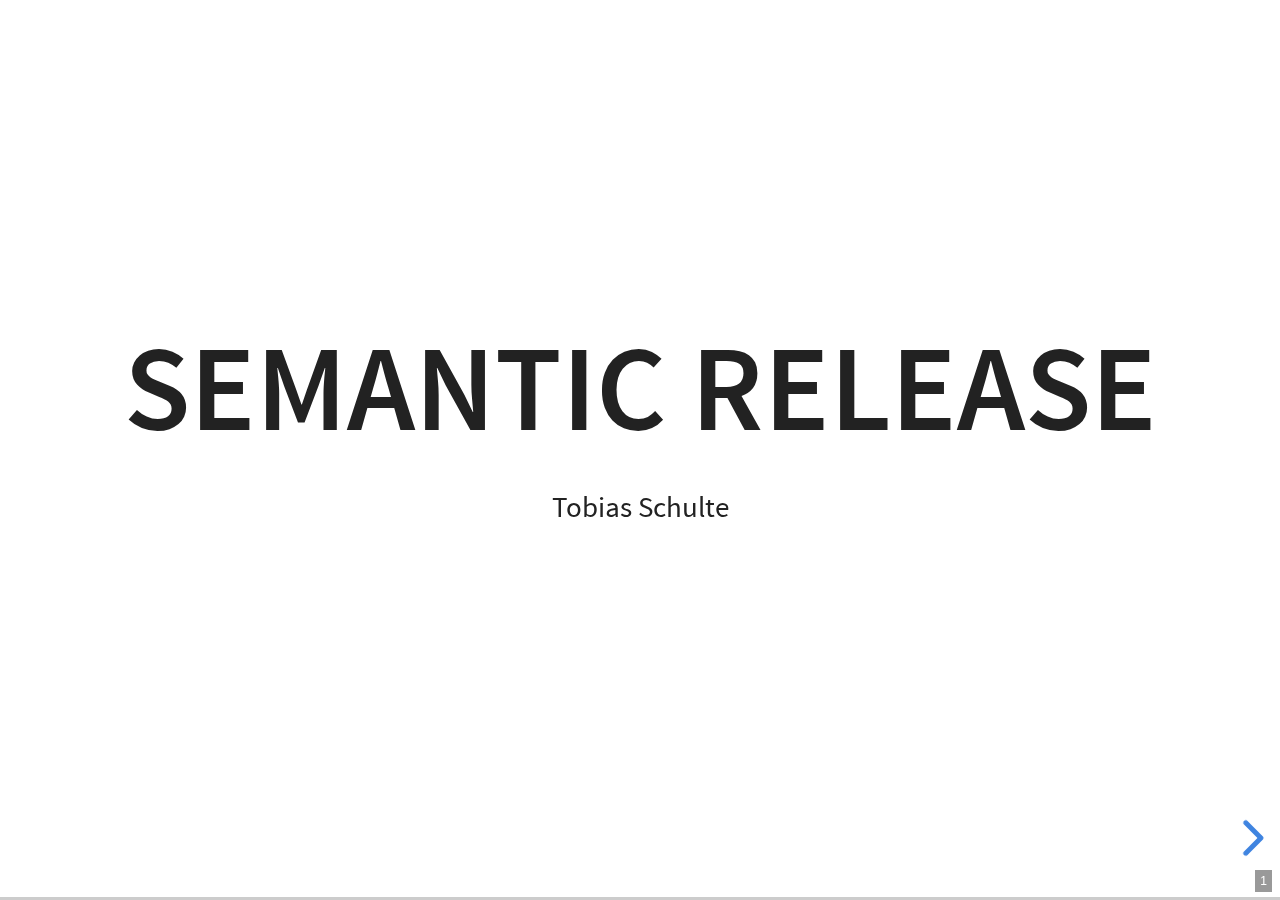
==== index.html @ 5120f363 "Publishing a version of the presentation" ====
<!DOCTYPE html><html lang="en"><head><meta charset="utf-8" /><meta name="author" content="Tobias Schulte" /><title>Semantic Release</title><meta content="yes" name="apple-mobile-web-app-capable" /><meta content="black-translucent" name="apple-mobile-web-app-status-bar-style" /><meta content="width=device-width, initial-scale=1.0, maximum-scale=1.0, user-scalable=no, minimal-ui" name="viewport" /><link href="reveal.js/css/reveal.css" rel="stylesheet" /><link rel="stylesheet" href="reveal.js/css/theme/white.css" id="theme" /><link rel="stylesheet" href="https://cdnjs.cloudflare.com/ajax/libs/font-awesome/4.3.0/css/font-awesome.min.css" /><style>/* Stylesheet for CodeRay to match GitHub theme | MIT License | http://foundation.zurb.com */
/*pre.CodeRay {background-color:#f7f7f8;}*/
.CodeRay .line-numbers{border-right:1px solid #d8d8d8;padding:0 0.5em 0 .25em}
.CodeRay span.line-numbers{display:inline-block;margin-right:.5em;color:rgba(0,0,0,.3)}
.CodeRay .line-numbers strong{color:rgba(0,0,0,.4)}
table.CodeRay{border-collapse:separate;border-spacing:0;margin-bottom:0;border:0;background:none}
table.CodeRay td{vertical-align: top;line-height:1.45}
table.CodeRay td.line-numbers{text-align:right}
table.CodeRay td.line-numbers>pre{padding:0;color:rgba(0,0,0,.3)}
table.CodeRay td.code{padding:0 0 0 .5em}
table.CodeRay td.code>pre{padding:0}
.CodeRay .debug{color:#fff !important;background:#000080 !important}
.CodeRay .annotation{color:#007}
.CodeRay .attribute-name{color:#000080}
.CodeRay .attribute-value{color:#700}
.CodeRay .binary{color:#509}
.CodeRay .comment{color:#998;font-style:italic}
.CodeRay .char{color:#04d}
.CodeRay .char .content{color:#04d}
.CodeRay .char .delimiter{color:#039}
.CodeRay .class{color:#458;font-weight:bold}
.CodeRay .complex{color:#a08}
.CodeRay .constant,.CodeRay .predefined-constant{color:#008080}
.CodeRay .color{color:#099}
.CodeRay .class-variable{color:#369}
.CodeRay .decorator{color:#b0b}
.CodeRay .definition{color:#099}
.CodeRay .delimiter{color:#000}
.CodeRay .doc{color:#970}
.CodeRay .doctype{color:#34b}
.CodeRay .doc-string{color:#d42}
.CodeRay .escape{color:#666}
.CodeRay .entity{color:#800}
.CodeRay .error{color:#808}
.CodeRay .exception{color:inherit}
.CodeRay .filename{color:#099}
.CodeRay .function{color:#900;font-weight:bold}
.CodeRay .global-variable{color:#008080}
.CodeRay .hex{color:#058}
.CodeRay .integer,.CodeRay .float{color:#099}
.CodeRay .include{color:#555}
.CodeRay .inline{color:#000}
.CodeRay .inline .inline{background:#ccc}
.CodeRay .inline .inline .inline{background:#bbb}
.CodeRay .inline .inline-delimiter{color:#d14}
.CodeRay .inline-delimiter{color:#d14}
.CodeRay .important{color:#555;font-weight:bold}
.CodeRay .interpreted{color:#b2b}
.CodeRay .instance-variable{color:#008080}
.CodeRay .label{color:#970}
.CodeRay .local-variable{color:#963}
.CodeRay .octal{color:#40e}
.CodeRay .predefined{color:#369}
.CodeRay .preprocessor{color:#579}
.CodeRay .pseudo-class{color:#555}
.CodeRay .directive{font-weight:bold}
.CodeRay .type{font-weight:bold}
.CodeRay .predefined-type{color:inherit}
.CodeRay .reserved,.CodeRay .keyword {color:#000;font-weight:bold}
.CodeRay .key{color:#808}
.CodeRay .key .delimiter{color:#606}
.CodeRay .key .char{color:#80f}
.CodeRay .value{color:#088}
.CodeRay .regexp .delimiter{color:#808}
.CodeRay .regexp .content{color:#808}
.CodeRay .regexp .modifier{color:#808}
.CodeRay .regexp .char{color:#d14}
.CodeRay .regexp .function{color:#404;font-weight:bold}
.CodeRay .string{color:#d20}
.CodeRay .string .string .string{background:#ffd0d0}
.CodeRay .string .content{color:#d14}
.CodeRay .string .char{color:#d14}
.CodeRay .string .delimiter{color:#d14}
.CodeRay .shell{color:#d14}
.CodeRay .shell .delimiter{color:#d14}
.CodeRay .symbol{color:#990073}
.CodeRay .symbol .content{color:#a60}
.CodeRay .symbol .delimiter{color:#630}
.CodeRay .tag{color:#008080}
.CodeRay .tag-special{color:#d70}
.CodeRay .variable{color:#036}
.CodeRay .insert{background:#afa}
.CodeRay .delete{background:#faa}
.CodeRay .change{color:#aaf;background:#007}
.CodeRay .head{color:#f8f;background:#505}
.CodeRay .insert .insert{color:#080}
.CodeRay .delete .delete{color:#800}
.CodeRay .change .change{color:#66f}
.CodeRay .head .head{color:#f4f}</style><link href="reveal.js/lib/css/zenburn.css" rel="stylesheet" /><script>var link = document.createElement( 'link' );
link.rel = 'stylesheet';
link.type = 'text/css';
link.href = window.location.search.match( /print-pdf/gi ) ? "reveal.js/css/print/pdf.css" : "reveal.js/css/print/paper.css";
document.getElementsByTagName( 'head' )[0].appendChild( link );</script><!--[if lt IE 9]><script src="reveal.js/lib/js/html5shiv.js"></script><![endif]--><link rel="stylesheet" href="tschulte.css" /></head><body><div class="reveal"><div class="slides"><section class="title" data-state="title"><h1>Semantic Release</h1><p class="author"><small>Tobias Schulte</small></p></section><section id="who-am-i"><h2>Who am I?</h2><div class="ulist"><ul><li><p>Java developer since 2001</p></li><li><p>Team Lead at <a href="https://www.kratzer-automation.com/">Kratzer Automation AG</a></p></li><li><p><span class="icon"><i class="fa fa-twitter"></i></span> <a href="http://twitter.com/tobias_schulte">@tobias_schulte</a></p></li><li><p><span class="icon"><i class="fa fa-envelope"></i></span> <a href="mailto:tobias.schulte@gliderpilot.de">tobias.schulte@gliderpilot.de</a></p></li><li><p><span class="icon"><i class="fa fa-github"></i></span> <a href="https://github.com/tschulte" class="bare">https://github.com/tschulte</a></p></li></ul></div></section>
<section id="the-workflows"><h2>The workflows</h2></section>
<section><section id="version-in-buildfile-s"><h2>Version in buildfile(s)</h2><div class="paragraph"><p>Developer triggers CI (optional parameters)</p></div><table class="tableblock frame-all grid-all" style="width:100%"><colgroup><col style="width:50%" /><col style="width:50%" /></colgroup><tbody><tr><td class="tableblock halign-left valign-top"><div><div class="ulist"><ul><li><p>Build (check if it&#8217;s working)</p></li><li><p>Remove "-SNAPSHOT"</p></li><li><p>Commit and push</p></li><li><p>Create and push tag</p></li><li><p>Increase Version, append SNAPSHOT</p></li></ul></div></div></td><td class="tableblock halign-left valign-top"><div><div class="ulist"><ul><li><p>Commit/Push</p></li><li><p>Checkout tag</p></li><li><p>Build version</p></li><li><p>Publish artefacts</p></li><li><p>Checkout branch head</p></li></ul></div></div></td></tr></table></section><section id="maven-release-plugin-and-some-gradle-plugins"><h2>&#8658; Maven Release Plugin and some Gradle Plugins</h2></section></section>
<section><section id="version-in-vcs"><h2>Version in VCS</h2><div class="paragraph"><p>Developer triggers CI (optional parameters)</p></div><div class="ulist"><ul><li><p>Build version</p></li><li><p>Create and push tag</p></li><li><p>Publish artefacts</p></li></ul></div></section><section id="the-other-gradle-plugins"><h2>&#8658; the other Gradle Plugins</h2></section></section>
<section id="but-first"><h2>But first</h2><div class="paragraph important"><p>What&#8217;s the new version?</p></div></section>
<section id="versioning-schemes"><h2>Versioning Schemes</h2><div class="ulist"><ul><li><p>${major}</p></li><li><p>${major}.${minor}</p></li><li><p>${major}.${minor}.${patch}</p></li><li><p>${major}.${minor}.${patch}.${qualifier}</p></li><li><p>${major}.${minor}.${patch}-RCx</p></li><li><p>${major}.${minor}.${patch}-FINAL</p></li><li><p>TeX</p></li><li><p>Windows</p></li><li><p><a href="https://en.wikipedia.org/wiki/Software_versioning">&#8230;&#8203;</a></p></li></ul></div></section>
<section id="a-href-http-semver-org-semver-a-anyone"><h2><a href="http://semver.org/">SemVer</a> anyone?</h2></section>
<section id="major-minor-patch"><h2>MAJOR.MINOR.PATCH</h2></section>
<section id="patch"><h2>Patch</h2><div class="quoteblock"><blockquote>Patch version Z (x.y.Z | x &gt; 0) MUST be incremented if only backwards compatible bug fixes are introduced. A bug fix is defined as an internal change that fixes incorrect behavior.</blockquote><div class="attribution">&#8212; SemVer-specification</div></div></section>
<section id="minor"><h2>Minor</h2><div class="quoteblock"><blockquote>Minor version Y (x.Y.z | x &gt; 0) MUST be incremented if new, backwards compatible functionality is introduced to the public API.</blockquote><div class="attribution">&#8212; SemVer-specification</div></div></section>
<section id="minor-2"><h2>Minor</h2><div class="quoteblock"><blockquote>It MUST be incremented if any public API functionality is marked as deprecated.</blockquote><div class="attribution">&#8212; SemVer-specification</div></div></section>
<section id="minor-3"><h2>Minor</h2><div class="quoteblock"><blockquote>It MAY be incremented if substantial new functionality or improvements are introduced within the private code. It MAY include patch level changes. Patch version MUST be reset to 0 when minor version is incremented.</blockquote><div class="attribution">&#8212; SemVer-specification</div></div></section>
<section id="major"><h2>Major</h2><div class="quoteblock"><blockquote>Major version X (X.y.z | X &gt; 0) MUST be incremented if any backwards incompatible changes are introduced to the public API. It MAY include minor and patch level changes. Patch and minor version MUST be reset to 0 when major version is incremented.</blockquote><div class="attribution">&#8212; SemVer-specification</div></div></section>
<section id="breaking-feature-patch"><div class="openblock important"><div class="content"><div class="paragraph"><p><del>MAJOR</del>.<del>MINOR</del>.PATCH</p></div>
<div class="paragraph"><p>&#8659;</p></div>
<div class="paragraph"><p>BREAKING.FEATURE.PATCH</p></div></div></div></section>
<section id="x-versions"><h2>0.x Versions?</h2><div class="quoteblock"><blockquote>Major version zero (0.y.z) is for initial development. Anything may change at any time. The public API should not be considered stable.</blockquote><div class="attribution">&#8212; SemVer-specification</div></div></section>
<section id="release-notes-anyone"><h2>Release notes anyone</h2><div class="imageblock" style=""><img src="images/noReleasenotes.png" alt="noReleasenotes" /></div></section>
<section id="use-bugtracker"><h2>Use Bugtracker</h2><div class="imageblock" style=""><img src="images/glazedlists-automatic-releasenotes.png" alt="glazedlists automatic releasenotes" /></div></section>
<section id="use-commit-message-conventions"><h2>Use Commit message conventions &#8230;&#8203;</h2><div class="imageblock" style=""><img src="images/angular-commit-message-convention.png" alt="angular commit message convention" /></div></section>
<section id="to-generate"><h2>&#8230;&#8203; to generate &#8230;&#8203;</h2><div class="imageblock" style=""><img src="images/angular-commit-message-convention-annotated.png" alt="angular commit message convention annotated" /></div></section>
<section id="the-release-notes"><h2>&#8230;&#8203; the release notes</h2><div class="imageblock" style=""><img src="images/breaking-patch-version.png" alt="breaking patch version" /></div></section>
<section id="breaking-changes-sneaking-in"><h2>Breaking changes sneaking in</h2><div class="imageblock" style=""><img src="images/breaking-patch-version-annotated.png" alt="breaking patch version annotated" /></div></section>
<section id="breaking-changes-sneaking-in-2"><h2>Breaking changes sneaking in</h2><div class="imageblock" style=""><img src="images/glazedlists-releasenotes.png" alt="glazedlists releasenotes" /></div></section>
<section id="breaking-changes-sneaking-in-3"><h2>Breaking changes sneaking in</h2><div class="imageblock" style=""><img src="images/glazedlists-releasenotes-annotated.png" alt="glazedlists releasenotes annotated" /></div></section>
<section id="breaking-changes-sneaking-in-4"><h2>Breaking changes sneaking in</h2><div class="imageblock" style=""><img src="images/glazedlists-upgrade-instructions.png" alt="glazedlists upgrade instructions" /></div></section>
<section id="breaking-changes-sneaking-in-5"><h2>Breaking changes sneaking in</h2><div class="imageblock" style=""><img src="images/glazedlists-upgrade-instructions-annotated.png" alt="glazedlists upgrade instructions annotated" /></div></section>
<section id="semantic-release"><h2>Semantic Release</h2><div class="imageblock" style=""><img src="images/boennemann1.png" alt="boennemann1" /></div></section>
<section id="hauptversionsnummernerhoehungsangst"><h2>Hauptversionsnummernerhoehungsangst</h2></section>
<section id="demo"><h2>Demo</h2><div class="videoblock stretch"><video src="images/demo.mp4" width="100%" height="100%" controls="">Your browser does not support the video tag.</video></div></section>
<section id="how-does-it-work"><h2>How does it work</h2><div class="ulist"><ul><li class="fragment"><p>Version is inferred using the last tag (if any) and the commit messages</p></li><li class="fragment"><p>Only creates new version if any feature or fix commit</p></li><li class="fragment"><p>No tag yet &#8658; v1.0.0</p></li><li class="fragment"><p>Only fixes &#8658; increment PATCH</p></li><li class="fragment"><p>Any features &#8658; increment <del>MINOR</del> FEATURE</p></li><li class="fragment"><p>Any breaking features &#8658; increment <del>MAJOR</del> BREAKING</p></li></ul></div></section>
<section id="default-branches"><h2>Default Branches</h2><div class="ulist"><ul><li class="fragment"><p>master</p></li><li class="fragment"><p>release/1.2.x</p></li><li class="fragment"><p>release/1.x</p></li></ul></div></section>
<section id="remember-this"><h2>Remember this?</h2><div class="paragraph"><p>Developer triggers CI (optional parameters)</p></div>
<div class="ulist"><ul><li><p>Build version</p></li><li><p>Create and push tag</p></li><li><p>Publish artefacts</p></li></ul></div></section>
<section id="becomes"><h2>Becomes</h2><div class="paragraph"><p>Developer pushes to master</p></div>
<div class="ulist"><ul><li><p>Build version</p></li><li><p>Create and push tag</p></li><li><p>Publish artefacts</p></li></ul></div></section>
<section id="possible-workflows"><h2>Possible workflows</h2><div class="ulist"><ul><li class="fragment"><p>Work on master &#8658; every push triggers new version</p></li><li class="fragment"><p>Git-Flow, GitHub-Flow, etc. &#8658; merge to master (or release/1.x) triggers new version</p></li><li class="fragment"><p>(RCx-versions)</p></li></ul></div></section></div></div><script src="reveal.js/lib/js/head.min.js"></script><script src="reveal.js/js/reveal.js"></script><script>// See https://github.com/hakimel/reveal.js#configuration for a full list of configuration options
Reveal.initialize({
  // Display controls in the bottom right corner
  controls: true,
  // Display a presentation progress bar
  progress: true,
  // Set a per-slide timing for speaker notes, null means none
  defaultTiming: null,
  // Display the page number of the current slide
  slideNumber: true,
  // Push each slide change to the browser history
  history: true,
  // Enable keyboard shortcuts for navigation
  keyboard: true,
  // Enable the slide overview mode
  overview: true,
  // Vertical centering of slides
  center: true,
  // Enables touch navigation on devices with touch input
  touch: true,
  // Loop the presentation
  loop: false,
  // Change the presentation direction to be RTL
  rtl: false,
  // Randomizes the order of slides each time the presentation loads
  shuffle: false,
  // Turns fragments on and off globally
  fragments: true,
  // Flags if the presentation is running in an embedded mode,
  // i.e. contained within a limited portion of the screen
  embedded: false,
  // Flags if we should show a help overlay when the questionmark
  // key is pressed
  help: true,
  // Flags if speaker notes should be visible to all viewers
  showNotes: false,
  // Global override for autolaying embedded media (video/audio/iframe)
  // - null: Media will only autoplay if data-autoplay is present
  // - true: All media will autoplay, regardless of individual setting
  // - false: No media will autoplay, regardless of individual setting
  autoPlayMedia: null,
  // Number of milliseconds between automatically proceeding to the
  // next slide, disabled when set to 0, this value can be overwritten
  // by using a data-autoslide attribute on your slides
  autoSlide: 0,
  // Stop auto-sliding after user input
  autoSlideStoppable: true,
  // Enable slide navigation via mouse wheel
  mouseWheel: false,
  // Hides the address bar on mobile devices
  hideAddressBar: true,
  // Opens links in an iframe preview overlay
  previewLinks: false,
  // Theme (e.g., beige, black, league, night, serif, simple, sky, solarized, white)
  // NOTE setting the theme in the config no longer works in reveal.js 3.x
  //theme: Reveal.getQueryHash().theme || 'white',
  // Transition style (e.g., none, fade, slide, convex, concave, zoom)
  transition: Reveal.getQueryHash().transition || 'linear',
  // Transition speed (e.g., default, fast, slow)
  transitionSpeed: 'default',
  // Transition style for full page slide backgrounds (e.g., none, fade, slide, convex, concave, zoom)
  backgroundTransition: 'fade',
  // Number of slides away from the current that are visible
  viewDistance: 3,
  // Parallax background image (e.g., "'https://s3.amazonaws.com/hakim-static/reveal-js/reveal-parallax-1.jpg'")
  parallaxBackgroundImage: '',
  // Parallax background size in CSS syntax (e.g., "2100px 900px")
  parallaxBackgroundSize: '',

  // The "normal" size of the presentation, aspect ratio will be preserved
  // when the presentation is scaled to fit different resolutions. Can be
  // specified using percentage units.
  width: 960,
  height: 700,

  // Factor of the display size that should remain empty around the content
  margin: 0.1,

  // Bounds for smallest/largest possible scale to apply to content
  minScale: 0.2,
  maxScale: 1.5,

  // Optional libraries used to extend on reveal.js
  dependencies: [
      { src: 'reveal.js/lib/js/classList.js', condition: function() { return !document.body.classList; } },
      { src: 'reveal.js/plugin/markdown/marked.js', condition: function() { return !!document.querySelector( '[data-markdown]' ); } },
      { src: 'reveal.js/plugin/markdown/markdown.js', condition: function() { return !!document.querySelector( '[data-markdown]' ); } },
      
      { src: 'reveal.js/plugin/zoom-js/zoom.js', async: true },
      { src: 'reveal.js/plugin/notes/notes.js', async: true }
  ]
});</script></body></html>
---- reveal.js/css/theme/white.css ----
/**
 * White theme for reveal.js. This is the opposite of the 'black' theme.
 *
 * By Hakim El Hattab, http://hakim.se
 */
@import url(../../lib/font/source-sans-pro/source-sans-pro.css);
section.has-dark-background, section.has-dark-background h1, section.has-dark-background h2, section.has-dark-background h3, section.has-dark-background h4, section.has-dark-background h5, section.has-dark-background h6 {
  color: #fff; }

/*********************************************
 * GLOBAL STYLES
 *********************************************/
body {
  background: #fff;
  background-color: #fff; }

.reveal {
  font-family: "Source Sans Pro", Helvetica, sans-serif;
  font-size: 42px;
  font-weight: normal;
  color: #222; }

::selection {
  color: #fff;
  background: #98bdef;
  text-shadow: none; }

::-moz-selection {
  color: #fff;
  background: #98bdef;
  text-shadow: none; }

.reveal .slides > section,
.reveal .slides > section > section {
  line-height: 1.3;
  font-weight: inherit; }

/*********************************************
 * HEADERS
 *********************************************/
.reveal h1,
.reveal h2,
.reveal h3,
.reveal h4,
.reveal h5,
.reveal h6 {
  margin: 0 0 20px 0;
  color: #222;
  font-family: "Source Sans Pro", Helvetica, sans-serif;
  font-weight: 600;
  line-height: 1.2;
  letter-spacing: normal;
  text-transform: uppercase;
  text-shadow: none;
  word-wrap: break-word; }

.reveal h1 {
  font-size: 2.5em; }

.reveal h2 {
  font-size: 1.6em; }

.reveal h3 {
  font-size: 1.3em; }

.reveal h4 {
  font-size: 1em; }

.reveal h1 {
  text-shadow: none; }

/*********************************************
 * OTHER
 *********************************************/
.reveal p {
  margin: 20px 0;
  line-height: 1.3; }

/* Ensure certain elements are never larger than the slide itself */
.reveal img,
.reveal video,
.reveal iframe {
  max-width: 95%;
  max-height: 95%; }

.reveal strong,
.reveal b {
  font-weight: bold; }

.reveal em {
  font-style: italic; }

.reveal ol,
.reveal dl,
.reveal ul {
  display: inline-block;
  text-align: left;
  margin: 0 0 0 1em; }

.reveal ol {
  list-style-type: decimal; }

.reveal ul {
  list-style-type: disc; }

.reveal ul ul {
  list-style-type: square; }

.reveal ul ul ul {
  list-style-type: circle; }

.reveal ul ul,
.reveal ul ol,
.reveal ol ol,
.reveal ol ul {
  display: block;
  margin-left: 40px; }

.reveal dt {
  font-weight: bold; }

.reveal dd {
  margin-left: 40px; }

.reveal blockquote {
  display: block;
  position: relative;
  width: 70%;
  margin: 20px auto;
  padding: 5px;
  font-style: italic;
  background: rgba(255, 255, 255, 0.05);
  box-shadow: 0px 0px 2px rgba(0, 0, 0, 0.2); }

.reveal blockquote p:first-child,
.reveal blockquote p:last-child {
  display: inline-block; }

.reveal q {
  font-style: italic; }

.reveal pre {
  display: block;
  position: relative;
  width: 90%;
  margin: 20px auto;
  text-align: left;
  font-size: 0.55em;
  font-family: monospace;
  line-height: 1.2em;
  word-wrap: break-word;
  box-shadow: 0px 0px 6px rgba(0, 0, 0, 0.3); }

.reveal code {
  font-family: monospace;
  text-transform: none; }

.reveal pre code {
  display: block;
  padding: 5px;
  overflow: auto;
  max-height: 400px;
  word-wrap: normal; }

.reveal table {
  margin: auto;
  border-collapse: collapse;
  border-spacing: 0; }

.reveal table th {
  font-weight: bold; }

.reveal table th,
.reveal table td {
  text-align: left;
  padding: 0.2em 0.5em 0.2em 0.5em;
  border-bottom: 1px solid; }

.reveal table th[align="center"],
.reveal table td[align="center"] {
  text-align: center; }

.reveal table th[align="right"],
.reveal table td[align="right"] {
  text-align: right; }

.reveal table tbody tr:last-child th,
.reveal table tbody tr:last-child td {
  border-bottom: none; }

.reveal sup {
  vertical-align: super; }

.reveal sub {
  vertical-align: sub; }

.reveal small {
  display: inline-block;
  font-size: 0.6em;
  line-height: 1.2em;
  vertical-align: top; }

.reveal small * {
  vertical-align: top; }

/*********************************************
 * LINKS
 *********************************************/
.reveal a {
  color: #2a76dd;
  text-decoration: none;
  -webkit-transition: color .15s ease;
  -moz-transition: color .15s ease;
  transition: color .15s ease; }

.reveal a:hover {
  color: #6ca0e8;
  text-shadow: none;
  border: none; }

.reveal .roll span:after {
  color: #fff;
  background: #1a53a1; }

/*********************************************
 * IMAGES
 *********************************************/
.reveal section img {
  margin: 15px 0px;
  background: rgba(255, 255, 255, 0.12);
  border: 4px solid #222;
  box-shadow: 0 0 10px rgba(0, 0, 0, 0.15); }

.reveal section img.plain {
  border: 0;
  box-shadow: none; }

.reveal a img {
  -webkit-transition: all .15s linear;
  -moz-transition: all .15s linear;
  transition: all .15s linear; }

.reveal a:hover img {
  background: rgba(255, 255, 255, 0.2);
  border-color: #2a76dd;
  box-shadow: 0 0 20px rgba(0, 0, 0, 0.55); }

/*********************************************
 * NAVIGATION CONTROLS
 *********************************************/
.reveal .controls {
  color: #2a76dd; }

/*********************************************
 * PROGRESS BAR
 *********************************************/
.reveal .progress {
  background: rgba(0, 0, 0, 0.2);
  color: #2a76dd; }

.reveal .progress span {
  -webkit-transition: width 800ms cubic-bezier(0.26, 0.86, 0.44, 0.985);
  -moz-transition: width 800ms cubic-bezier(0.26, 0.86, 0.44, 0.985);
  transition: width 800ms cubic-bezier(0.26, 0.86, 0.44, 0.985); }
---- reveal.js/lib/css/zenburn.css ----
/*

Zenburn style from voldmar.ru (c) Vladimir Epifanov <voldmar@voldmar.ru>
based on dark.css by Ivan Sagalaev

*/

.hljs {
  display: block;
  overflow-x: auto;
  padding: 0.5em;
  background: #3f3f3f;
  color: #dcdcdc;
}

.hljs-keyword,
.hljs-selector-tag,
.hljs-tag {
  color: #e3ceab;
}

.hljs-template-tag {
  color: #dcdcdc;
}

.hljs-number {
  color: #8cd0d3;
}

.hljs-variable,
.hljs-template-variable,
.hljs-attribute {
  color: #efdcbc;
}

.hljs-literal {
  color: #efefaf;
}

.hljs-subst {
  color: #8f8f8f;
}

.hljs-title,
.hljs-name,
.hljs-selector-id,
.hljs-selector-class,
.hljs-section,
.hljs-type {
  color: #efef8f;
}

.hljs-symbol,
.hljs-bullet,
.hljs-link {
  color: #dca3a3;
}

.hljs-deletion,
.hljs-string,
.hljs-built_in,
.hljs-builtin-name {
  color: #cc9393;
}

.hljs-addition,
.hljs-comment,
.hljs-quote,
.hljs-meta {
  color: #7f9f7f;
}


.hljs-emphasis {
  font-style: italic;
}

.hljs-strong {
  font-weight: bold;
}
---- tschulte.css ----
.reveal .important {
    font-size: 2em;
}
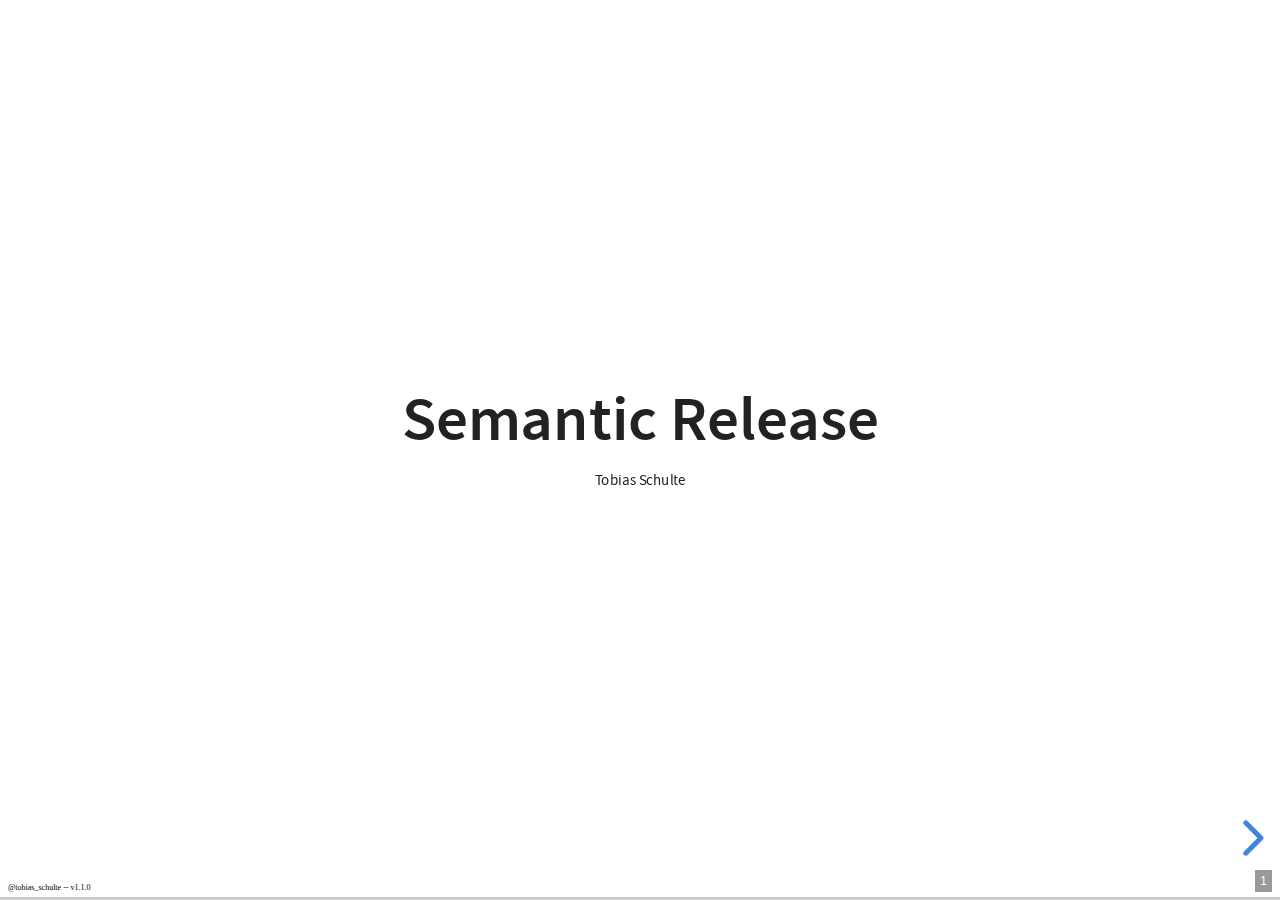
==== commit a7041d1b: "Publishing a version of the presentation" ====
--- a/index.html
+++ b/index.html
@@ -1,4 +1,4 @@
-<!DOCTYPE html><html lang="en"><head><meta charset="utf-8" /><meta name="author" content="Tobias Schulte" /><title>Semantic Release</title><meta content="yes" name="apple-mobile-web-app-capable" /><meta content="black-translucent" name="apple-mobile-web-app-status-bar-style" /><meta content="width=device-width, initial-scale=1.0, maximum-scale=1.0, user-scalable=no, minimal-ui" name="viewport" /><link href="reveal.js/css/reveal.css" rel="stylesheet" /><link rel="stylesheet" href="reveal.js/css/theme/white.css" id="theme" /><link rel="stylesheet" href="https://cdnjs.cloudflare.com/ajax/libs/font-awesome/4.3.0/css/font-awesome.min.css" /><style>/* Stylesheet for CodeRay to match GitHub theme | MIT License | http://foundation.zurb.com */
+<!DOCTYPE html><html lang="en"><head><meta charset="utf-8" /><meta name="author" content="Tobias Schulte" /><title>Semantic Release</title><meta content="yes" name="apple-mobile-web-app-capable" /><meta content="black-translucent" name="apple-mobile-web-app-status-bar-style" /><meta content="width=device-width, initial-scale=1.0, maximum-scale=1.0, user-scalable=no, minimal-ui" name="viewport" /><link href="reveal.js-3.6.0/css/reveal.css" rel="stylesheet" /><link rel="stylesheet" href="reveal.js-3.6.0/css/theme/white.css" id="theme" /><link rel="stylesheet" href="https://cdnjs.cloudflare.com/ajax/libs/font-awesome/4.3.0/css/font-awesome.min.css" /><style>/* Stylesheet for CodeRay to match GitHub theme | MIT License | http://foundation.zurb.com */
 /*pre.CodeRay {background-color:#f7f7f8;}*/
 .CodeRay .line-numbers{border-right:1px solid #d8d8d8;padding:0 0.5em 0 .25em}
 .CodeRay span.line-numbers{display:inline-block;margin-right:.5em;color:rgba(0,0,0,.3)}
@@ -86,47 +86,31 @@
 .CodeRay .insert .insert{color:#080}
 .CodeRay .delete .delete{color:#800}
 .CodeRay .change .change{color:#66f}
-.CodeRay .head .head{color:#f4f}</style><link href="reveal.js/lib/css/zenburn.css" rel="stylesheet" /><script>var link = document.createElement( 'link' );
+.CodeRay .head .head{color:#f4f}</style><link href="reveal.js-3.6.0/lib/css/zenburn.css" rel="stylesheet" /><script>var link = document.createElement( 'link' );
 link.rel = 'stylesheet';
 link.type = 'text/css';
-link.href = window.location.search.match( /print-pdf/gi ) ? "reveal.js/css/print/pdf.css" : "reveal.js/css/print/paper.css";
-document.getElementsByTagName( 'head' )[0].appendChild( link );</script><!--[if lt IE 9]><script src="reveal.js/lib/js/html5shiv.js"></script><![endif]--><link rel="stylesheet" href="tschulte.css" /></head><body><div class="reveal"><div class="slides"><section class="title" data-state="title"><h1>Semantic Release</h1><p class="author"><small>Tobias Schulte</small></p></section><section id="who-am-i"><h2>Who am I?</h2><div class="ulist"><ul><li><p>Java developer since 2001</p></li><li><p>Team Lead at <a href="https://www.kratzer-automation.com/">Kratzer Automation AG</a></p></li><li><p><span class="icon"><i class="fa fa-twitter"></i></span> <a href="http://twitter.com/tobias_schulte">@tobias_schulte</a></p></li><li><p><span class="icon"><i class="fa fa-envelope"></i></span> <a href="mailto:tobias.schulte@gliderpilot.de">tobias.schulte@gliderpilot.de</a></p></li><li><p><span class="icon"><i class="fa fa-github"></i></span> <a href="https://github.com/tschulte" class="bare">https://github.com/tschulte</a></p></li></ul></div></section>
-<section id="the-workflows"><h2>The workflows</h2></section>
-<section><section id="version-in-buildfile-s"><h2>Version in buildfile(s)</h2><div class="paragraph"><p>Developer triggers CI (optional parameters)</p></div><table class="tableblock frame-all grid-all" style="width:100%"><colgroup><col style="width:50%" /><col style="width:50%" /></colgroup><tbody><tr><td class="tableblock halign-left valign-top"><div><div class="ulist"><ul><li><p>Build (check if it&#8217;s working)</p></li><li><p>Remove "-SNAPSHOT"</p></li><li><p>Commit and push</p></li><li><p>Create and push tag</p></li><li><p>Increase Version, append SNAPSHOT</p></li></ul></div></div></td><td class="tableblock halign-left valign-top"><div><div class="ulist"><ul><li><p>Commit/Push</p></li><li><p>Checkout tag</p></li><li><p>Build version</p></li><li><p>Publish artefacts</p></li><li><p>Checkout branch head</p></li></ul></div></div></td></tr></table></section><section id="maven-release-plugin-and-some-gradle-plugins"><h2>&#8658; Maven Release Plugin and some Gradle Plugins</h2></section></section>
-<section><section id="version-in-vcs"><h2>Version in VCS</h2><div class="paragraph"><p>Developer triggers CI (optional parameters)</p></div><div class="ulist"><ul><li><p>Build version</p></li><li><p>Create and push tag</p></li><li><p>Publish artefacts</p></li></ul></div></section><section id="the-other-gradle-plugins"><h2>&#8658; the other Gradle Plugins</h2></section></section>
-<section id="but-first"><h2>But first</h2><div class="paragraph important"><p>What&#8217;s the new version?</p></div></section>
-<section id="versioning-schemes"><h2>Versioning Schemes</h2><div class="ulist"><ul><li><p>${major}</p></li><li><p>${major}.${minor}</p></li><li><p>${major}.${minor}.${patch}</p></li><li><p>${major}.${minor}.${patch}.${qualifier}</p></li><li><p>${major}.${minor}.${patch}-RCx</p></li><li><p>${major}.${minor}.${patch}-FINAL</p></li><li><p>TeX</p></li><li><p>Windows</p></li><li><p><a href="https://en.wikipedia.org/wiki/Software_versioning">&#8230;&#8203;</a></p></li></ul></div></section>
-<section id="a-href-http-semver-org-semver-a-anyone"><h2><a href="http://semver.org/">SemVer</a> anyone?</h2></section>
-<section id="major-minor-patch"><h2>MAJOR.MINOR.PATCH</h2></section>
-<section id="patch"><h2>Patch</h2><div class="quoteblock"><blockquote>Patch version Z (x.y.Z | x &gt; 0) MUST be incremented if only backwards compatible bug fixes are introduced. A bug fix is defined as an internal change that fixes incorrect behavior.</blockquote><div class="attribution">&#8212; SemVer-specification</div></div></section>
-<section id="minor"><h2>Minor</h2><div class="quoteblock"><blockquote>Minor version Y (x.Y.z | x &gt; 0) MUST be incremented if new, backwards compatible functionality is introduced to the public API.</blockquote><div class="attribution">&#8212; SemVer-specification</div></div></section>
-<section id="minor-2"><h2>Minor</h2><div class="quoteblock"><blockquote>It MUST be incremented if any public API functionality is marked as deprecated.</blockquote><div class="attribution">&#8212; SemVer-specification</div></div></section>
-<section id="minor-3"><h2>Minor</h2><div class="quoteblock"><blockquote>It MAY be incremented if substantial new functionality or improvements are introduced within the private code. It MAY include patch level changes. Patch version MUST be reset to 0 when minor version is incremented.</blockquote><div class="attribution">&#8212; SemVer-specification</div></div></section>
-<section id="major"><h2>Major</h2><div class="quoteblock"><blockquote>Major version X (X.y.z | X &gt; 0) MUST be incremented if any backwards incompatible changes are introduced to the public API. It MAY include minor and patch level changes. Patch and minor version MUST be reset to 0 when major version is incremented.</blockquote><div class="attribution">&#8212; SemVer-specification</div></div></section>
-<section id="breaking-feature-patch"><div class="openblock important"><div class="content"><div class="paragraph"><p><del>MAJOR</del>.<del>MINOR</del>.PATCH</p></div>
+link.href = window.location.search.match( /print-pdf/gi ) ? "reveal.js-3.6.0/css/print/pdf.css" : "reveal.js-3.6.0/css/print/paper.css";
+document.getElementsByTagName( 'head' )[0].appendChild( link );</script><!--[if lt IE 9]><script src="reveal.js-3.6.0/lib/js/html5shiv.js"></script><![endif]--><script src="gitgraph.js/gitgraph.min.js"></script>
+<link rel="stylesheet" type="text/css" href="gitgraph.js/gitgraph.css" /><link rel="stylesheet" href="tschulte.css" /></head><body><div class="reveal"><div class="slides"><section class="title" data-state="title"><h1>Semantic Release</h1><p class="author"><small>Tobias Schulte</small></p></section><section id="who-am-i"><h2>Who am I?</h2><div class="ulist"><ul><li><p>Java developer since 2001</p></li><li><p>Team Lead at <a href="https://www.kratzer-automation.com/">Kratzer Automation AG</a></p></li><li><p><span class="icon"><i class="fa fa-twitter"></i></span> <a href="http://twitter.com/tobias_schulte">@tobias_schulte</a></p></li><li><p><span class="icon"><i class="fa fa-envelope"></i></span> <a href="mailto:tobias.schulte@gliderpilot.de">tobias.schulte@gliderpilot.de</a></p></li><li><p><span class="icon"><i class="fa fa-github"></i></span> <a href="https://github.com/tschulte" class="bare">https://github.com/tschulte</a></p></li></ul></div></section>
+<section><section id="the-workflows"><h2>The workflows</h2></section><section id="version-in-buildfile-s"><h2>Version in buildfile(s)</h2><div class="paragraph"><p>Developer triggers CI (optional parameters)</p></div>
+<table class="tableblock frame-all grid-all" style="width:100%"><colgroup><col style="width:50%" /><col style="width:50%" /></colgroup><tbody><tr><td class="tableblock halign-left valign-top"><div><div class="ulist"><ul><li><p>Build (check if it&#8217;s working)</p></li><li><p>Remove "-SNAPSHOT"</p></li><li><p>Commit and push</p></li><li><p>Create and push tag</p></li><li><p>Increase Version, append SNAPSHOT</p></li></ul></div></div></td><td class="tableblock halign-left valign-top"><div><div class="ulist"><ul><li><p>Commit/Push</p></li><li><p>Checkout tag</p></li><li><p>Build version</p></li><li><p>Publish artefacts</p></li><li><p>Checkout branch head</p></li></ul></div></div></td></tr></table></section><section id="maven-release-plugin-and-some-gradle-plugins"><h2>&#8658; Maven Release Plugin and some Gradle Plugins</h2></section><section id="version-in-vcs"><h2>Version in VCS</h2><div class="paragraph"><p>Developer triggers CI (optional parameters)</p></div>
+<div class="ulist"><ul><li><p>Build version</p></li><li><p>Create and push tag</p></li><li><p>Publish artefacts</p></li></ul></div></section><section id="the-other-gradle-plugins"><h2>&#8658; the other Gradle Plugins</h2></section></section>
+<section><section id="but-first"><h2>But first</h2><div class="paragraph important"><p>What&#8217;s the new version?</p></div></section><section id="versioning-schemes"><h2>Versioning Schemes</h2><div class="ulist"><ul><li><p>${major}</p></li><li><p>${major}.${minor}</p></li><li><p>${major}.${minor}.${patch}</p></li><li><p>${major}.${minor}.${patch}.${qualifier}</p></li><li><p>${major}.${minor}.${patch}-RCx</p></li><li><p>${major}.${minor}.${patch}-FINAL</p></li><li><p>TeX</p></li><li><p>Windows</p></li><li><p><a href="https://en.wikipedia.org/wiki/Software_versioning">&#8230;&#8203;</a></p></li></ul></div></section></section>
+<section><section id="a-href-http-semver-org-semver-a-anyone"><h2><a href="http://semver.org/">SemVer</a> anyone?</h2></section><section id="major-minor-patch"><h2>MAJOR.MINOR.PATCH</h2></section><section id="patch"><h2>Patch</h2><div class="quoteblock"><blockquote>Patch version Z (x.y.Z | x &gt; 0) MUST be incremented if only backwards compatible bug fixes are introduced. A bug fix is defined as an internal change that fixes incorrect behavior.</blockquote><div class="attribution">&#8212; SemVer-specification</div></div></section><section id="minor"><h2>Minor</h2><div class="quoteblock"><blockquote>Minor version Y (x.Y.z | x &gt; 0) MUST be incremented if new, backwards compatible functionality is introduced to the public API.</blockquote><div class="attribution">&#8212; SemVer-specification</div></div></section><section id="minor-2"><h2>Minor</h2><div class="quoteblock"><blockquote>It MUST be incremented if any public API functionality is marked as deprecated.</blockquote><div class="attribution">&#8212; SemVer-specification</div></div></section><section id="minor-3"><h2>Minor</h2><div class="quoteblock"><blockquote>It MAY be incremented if substantial new functionality or improvements are introduced within the private code. It MAY include patch level changes. Patch version MUST be reset to 0 when minor version is incremented.</blockquote><div class="attribution">&#8212; SemVer-specification</div></div></section><section id="major"><h2>Major</h2><div class="quoteblock"><blockquote>Major version X (X.y.z | X &gt; 0) MUST be incremented if any backwards incompatible changes are introduced to the public API. It MAY include minor and patch level changes. Patch and minor version MUST be reset to 0 when major version is incremented.</blockquote><div class="attribution">&#8212; SemVer-specification</div></div></section><section id="breaking-feature-patch"><div class="openblock important"><div class="content"><div class="paragraph"><p><del>MAJOR</del>.<del>MINOR</del>.PATCH</p></div>
 <div class="paragraph"><p>&#8659;</p></div>
-<div class="paragraph"><p>BREAKING.FEATURE.PATCH</p></div></div></div></section>
-<section id="x-versions"><h2>0.x Versions?</h2><div class="quoteblock"><blockquote>Major version zero (0.y.z) is for initial development. Anything may change at any time. The public API should not be considered stable.</blockquote><div class="attribution">&#8212; SemVer-specification</div></div></section>
-<section id="release-notes-anyone"><h2>Release notes anyone</h2><div class="imageblock" style=""><img src="images/noReleasenotes.png" alt="noReleasenotes" /></div></section>
-<section id="use-bugtracker"><h2>Use Bugtracker</h2><div class="imageblock" style=""><img src="images/glazedlists-automatic-releasenotes.png" alt="glazedlists automatic releasenotes" /></div></section>
-<section id="use-commit-message-conventions"><h2>Use Commit message conventions &#8230;&#8203;</h2><div class="imageblock" style=""><img src="images/angular-commit-message-convention.png" alt="angular commit message convention" /></div></section>
-<section id="to-generate"><h2>&#8230;&#8203; to generate &#8230;&#8203;</h2><div class="imageblock" style=""><img src="images/angular-commit-message-convention-annotated.png" alt="angular commit message convention annotated" /></div></section>
-<section id="the-release-notes"><h2>&#8230;&#8203; the release notes</h2><div class="imageblock" style=""><img src="images/breaking-patch-version.png" alt="breaking patch version" /></div></section>
-<section id="breaking-changes-sneaking-in"><h2>Breaking changes sneaking in</h2><div class="imageblock" style=""><img src="images/breaking-patch-version-annotated.png" alt="breaking patch version annotated" /></div></section>
-<section id="breaking-changes-sneaking-in-2"><h2>Breaking changes sneaking in</h2><div class="imageblock" style=""><img src="images/glazedlists-releasenotes.png" alt="glazedlists releasenotes" /></div></section>
-<section id="breaking-changes-sneaking-in-3"><h2>Breaking changes sneaking in</h2><div class="imageblock" style=""><img src="images/glazedlists-releasenotes-annotated.png" alt="glazedlists releasenotes annotated" /></div></section>
-<section id="breaking-changes-sneaking-in-4"><h2>Breaking changes sneaking in</h2><div class="imageblock" style=""><img src="images/glazedlists-upgrade-instructions.png" alt="glazedlists upgrade instructions" /></div></section>
-<section id="breaking-changes-sneaking-in-5"><h2>Breaking changes sneaking in</h2><div class="imageblock" style=""><img src="images/glazedlists-upgrade-instructions-annotated.png" alt="glazedlists upgrade instructions annotated" /></div></section>
-<section id="semantic-release"><h2>Semantic Release</h2><div class="imageblock" style=""><img src="images/boennemann1.png" alt="boennemann1" /></div></section>
-<section id="hauptversionsnummernerhoehungsangst"><h2>Hauptversionsnummernerhoehungsangst</h2></section>
+<div class="paragraph"><p>BREAKING.FEATURE.PATCH</p></div></div></div></section><section id="x-versions"><h2>0.x Versions?</h2><div class="quoteblock"><blockquote>Major version zero (0.y.z) is for initial development. Anything may change at any time. The public API should not be considered stable.</blockquote><div class="attribution">&#8212; SemVer-specification</div></div></section></section>
+<section><section id="release-notes-anyone"><h2>Release notes anyone</h2><div class="imageblock" style=""><img src="images/noReleasenotes.png" alt="noReleasenotes" /></div></section><section id="use-bugtracker"><h2>Use Bugtracker</h2><div class="imageblock" style=""><img src="images/glazedlists-automatic-releasenotes.png" alt="glazedlists automatic releasenotes" /></div></section><section id="use-commit-message-conventions"><h2>Use Commit message conventions &#8230;&#8203;</h2><div class="imageblock" style=""><img src="images/angular-commit-message-convention.png" alt="angular commit message convention" /></div></section><section id="to-generate"><h2>&#8230;&#8203; to generate &#8230;&#8203;</h2><div class="imageblock" style=""><img src="images/angular-commit-message-convention-annotated.png" alt="angular commit message convention annotated" /></div></section><section id="the-release-notes"><h2>&#8230;&#8203; the release notes</h2><div class="imageblock" style=""><img src="images/breaking-patch-version.png" alt="breaking patch version" /></div></section></section>
+<section><section id="breaking-changes-sneaking-in"><h2>Breaking changes sneaking in</h2><div class="imageblock" style=""><img src="images/breaking-patch-version.png" alt="breaking patch version" /></div></section><section id="breaking-changes-sneaking-in-2"><h2>Breaking changes sneaking in</h2><div class="imageblock" style=""><img src="images/breaking-patch-version-annotated.png" alt="breaking patch version annotated" /></div></section><section id="breaking-changes-sneaking-in-3"><h2>Breaking changes sneaking in</h2><div class="imageblock" style=""><img src="images/glazedlists-releasenotes.png" alt="glazedlists releasenotes" /></div></section><section id="breaking-changes-sneaking-in-4"><h2>Breaking changes sneaking in</h2><div class="imageblock" style=""><img src="images/glazedlists-releasenotes-annotated.png" alt="glazedlists releasenotes annotated" /></div></section><section id="breaking-changes-sneaking-in-5"><h2>Breaking changes sneaking in</h2><div class="imageblock" style=""><img src="images/glazedlists-upgrade-instructions.png" alt="glazedlists upgrade instructions" /></div></section><section id="breaking-changes-sneaking-in-6"><h2>Breaking changes sneaking in</h2><div class="imageblock" style=""><img src="images/glazedlists-upgrade-instructions-annotated.png" alt="glazedlists upgrade instructions annotated" /></div></section></section>
+<section><section id="a-href-https-github-com-semantic-release-semantic-release-semantic-release-a"><h2><a href="https://github.com/semantic-release/semantic-release">Semantic Release</a></h2><div class="imageblock" style=""><img src="images/boennemann1.png" alt="boennemann1" /></div></section><section id="haupt-versions-nummern-erhhungs-angst"><h2>Haupt&shy;versions&shy;nummern&shy;erhöhungs&shy;angst</h2></section></section>
 <section id="demo"><h2>Demo</h2><div class="videoblock stretch"><video src="images/demo.mp4" width="100%" height="100%" controls="">Your browser does not support the video tag.</video></div></section>
 <section id="how-does-it-work"><h2>How does it work</h2><div class="ulist"><ul><li class="fragment"><p>Version is inferred using the last tag (if any) and the commit messages</p></li><li class="fragment"><p>Only creates new version if any feature or fix commit</p></li><li class="fragment"><p>No tag yet &#8658; v1.0.0</p></li><li class="fragment"><p>Only fixes &#8658; increment PATCH</p></li><li class="fragment"><p>Any features &#8658; increment <del>MINOR</del> FEATURE</p></li><li class="fragment"><p>Any breaking features &#8658; increment <del>MAJOR</del> BREAKING</p></li></ul></div></section>
 <section id="default-branches"><h2>Default Branches</h2><div class="ulist"><ul><li class="fragment"><p>master</p></li><li class="fragment"><p>release/1.2.x</p></li><li class="fragment"><p>release/1.x</p></li></ul></div></section>
-<section id="remember-this"><h2>Remember this?</h2><div class="paragraph"><p>Developer triggers CI (optional parameters)</p></div>
-<div class="ulist"><ul><li><p>Build version</p></li><li><p>Create and push tag</p></li><li><p>Publish artefacts</p></li></ul></div></section>
-<section id="becomes"><h2>Becomes</h2><div class="paragraph"><p>Developer pushes to master</p></div>
-<div class="ulist"><ul><li><p>Build version</p></li><li><p>Create and push tag</p></li><li><p>Publish artefacts</p></li></ul></div></section>
-<section id="possible-workflows"><h2>Possible workflows</h2><div class="ulist"><ul><li class="fragment"><p>Work on master &#8658; every push triggers new version</p></li><li class="fragment"><p>Git-Flow, GitHub-Flow, etc. &#8658; merge to master (or release/1.x) triggers new version</p></li><li class="fragment"><p>(RCx-versions)</p></li></ul></div></section></div></div><script src="reveal.js/lib/js/head.min.js"></script><script src="reveal.js/js/reveal.js"></script><script>// See https://github.com/hakimel/reveal.js#configuration for a full list of configuration options
+<section><section id="remember-this"><h2>Remember this?</h2><div class="paragraph"><p>Developer triggers CI (optional parameters)</p></div><div class="ulist"><ul><li><p>Build version</p></li><li><p>Create and push tag</p></li><li><p>Publish artefacts</p></li></ul></div></section><section id="becomes"><h2>Becomes</h2><div class="paragraph"><p>Developer pushes to master</p></div>
+<div class="ulist"><ul><li><p>Build version</p></li><li><p>Create and push tag</p></li><li><p>Publish artefacts</p></li></ul></div></section></section>
+<section id="possible-workflows"><h2>Possible workflows</h2></section>
+<section><section id="work-on-master"><h2>Work on master</h2></section><section id="new-local-feature-commit"><h2>New local feature commit</h2><div class="paragraph"><p><canvas id="masterOneFeature"></canvas></p></div></section><section id="push"><h2>Push</h2><div class="paragraph"><p><canvas id="originMasterOneFeature"></canvas></p></div></section><section id="new-local-bugfix-commit"><h2>New local bugfix commit</h2><div class="paragraph"><p><canvas id="masterOneFix"></canvas></p></div></section><section id="push-2"><h2>Push</h2><div class="paragraph"><p><canvas id="originMasterOneFix"></canvas></p></div></section><section id="multiple-local-commits"><h2>Multiple local commits</h2><div class="paragraph"><p><canvas id="masterMultiple"></canvas></p></div></section><section id="push-3"><h2>Push</h2><div class="paragraph"><p><canvas id="originMasterMultiple"></canvas></p></div></section><section id="every-push-triggers-new-version"><h2>&#8658; every push triggers new version</h2><div class="paragraph"><p>(if bugfix or feature commit since last tag)</p></div></section></section>
+<section><section id="git-flow-github-flow-etc"><h2>Git-Flow, GitHub-Flow, etc.</h2></section><section id="with-release-branches"><h2>With Release-Branches</h2><div class="paragraph"><p><canvas id="gitflow"></canvas></p></div></section><section id="without-release-branches"><h2>Without Release-Branches</h2><div class="paragraph"><p><canvas id="gitflowWithoutRelease"></canvas></p></div></section><section id="merge-to-master-or-release-1-x-triggers-new-version"><h2>&#8658; merge to master (or release/1.x) triggers new version</h2></section></section>
+<section id="rcx-versions"><h2>(RCx-versions)</h2></section></div></div><script src="reveal.js-3.6.0/lib/js/head.min.js"></script><script src="reveal.js-3.6.0/js/reveal.js"></script><script>// See https://github.com/hakimel/reveal.js#configuration for a full list of configuration options
 Reveal.initialize({
   // Display controls in the bottom right corner
   controls: true,
@@ -183,7 +167,7 @@
   // NOTE setting the theme in the config no longer works in reveal.js 3.x
   //theme: Reveal.getQueryHash().theme || 'white',
   // Transition style (e.g., none, fade, slide, convex, concave, zoom)
-  transition: Reveal.getQueryHash().transition || 'linear',
+  transition: Reveal.getQueryHash().transition || 'slide',
   // Transition speed (e.g., default, fast, slow)
   transitionSpeed: 'default',
   // Transition style for full page slide backgrounds (e.g., none, fade, slide, convex, concave, zoom)
@@ -198,8 +182,8 @@
   // The "normal" size of the presentation, aspect ratio will be preserved
   // when the presentation is scaled to fit different resolutions. Can be
   // specified using percentage units.
-  width: 960,
-  height: 700,
+  width: 1920,
+  height: 1080,
 
   // Factor of the display size that should remain empty around the content
   margin: 0.1,
@@ -210,11 +194,14 @@
 
   // Optional libraries used to extend on reveal.js
   dependencies: [
-      { src: 'reveal.js/lib/js/classList.js', condition: function() { return !document.body.classList; } },
-      { src: 'reveal.js/plugin/markdown/marked.js', condition: function() { return !!document.querySelector( '[data-markdown]' ); } },
-      { src: 'reveal.js/plugin/markdown/markdown.js', condition: function() { return !!document.querySelector( '[data-markdown]' ); } },
+      { src: 'reveal.js-3.6.0/lib/js/classList.js', condition: function() { return !document.body.classList; } },
+      { src: 'reveal.js-3.6.0/plugin/markdown/marked.js', condition: function() { return !!document.querySelector( '[data-markdown]' ); } },
+      { src: 'reveal.js-3.6.0/plugin/markdown/markdown.js', condition: function() { return !!document.querySelector( '[data-markdown]' ); } },
       
-      { src: 'reveal.js/plugin/zoom-js/zoom.js', async: true },
-      { src: 'reveal.js/plugin/notes/notes.js', async: true }
+      { src: 'reveal.js-3.6.0/plugin/zoom-js/zoom.js', async: true },
+      { src: 'reveal.js-3.6.0/plugin/notes/notes.js', async: true }
   ]
-});</script></body></html>+});</script><div class="footer">
+    @tobias_schulte -- v1.1.0
+</div>
+<script src="gitgraphs.js"></script></body></html>--- a/reveal.js-3.6.0/css/theme/white.css
+++ b/reveal.js-3.6.0/css/theme/white.css
@@ -0,0 +1,264 @@
+/**
+ * White theme for reveal.js. This is the opposite of the 'black' theme.
+ *
+ * By Hakim El Hattab, http://hakim.se
+ */
+@import url(../../lib/font/source-sans-pro/source-sans-pro.css);
+section.has-dark-background, section.has-dark-background h1, section.has-dark-background h2, section.has-dark-background h3, section.has-dark-background h4, section.has-dark-background h5, section.has-dark-background h6 {
+  color: #fff; }
+
+/*********************************************
+ * GLOBAL STYLES
+ *********************************************/
+body {
+  background: #fff;
+  background-color: #fff; }
+
+.reveal {
+  font-family: "Source Sans Pro", Helvetica, sans-serif;
+  font-size: 42px;
+  font-weight: normal;
+  color: #222; }
+
+::selection {
+  color: #fff;
+  background: #98bdef;
+  text-shadow: none; }
+
+::-moz-selection {
+  color: #fff;
+  background: #98bdef;
+  text-shadow: none; }
+
+.reveal .slides > section,
+.reveal .slides > section > section {
+  line-height: 1.3;
+  font-weight: inherit; }
+
+/*********************************************
+ * HEADERS
+ *********************************************/
+.reveal h1,
+.reveal h2,
+.reveal h3,
+.reveal h4,
+.reveal h5,
+.reveal h6 {
+  margin: 0 0 20px 0;
+  color: #222;
+  font-family: "Source Sans Pro", Helvetica, sans-serif;
+  font-weight: 600;
+  line-height: 1.2;
+  letter-spacing: normal;
+  text-transform: uppercase;
+  text-shadow: none;
+  word-wrap: break-word; }
+
+.reveal h1 {
+  font-size: 2.5em; }
+
+.reveal h2 {
+  font-size: 1.6em; }
+
+.reveal h3 {
+  font-size: 1.3em; }
+
+.reveal h4 {
+  font-size: 1em; }
+
+.reveal h1 {
+  text-shadow: none; }
+
+/*********************************************
+ * OTHER
+ *********************************************/
+.reveal p {
+  margin: 20px 0;
+  line-height: 1.3; }
+
+/* Ensure certain elements are never larger than the slide itself */
+.reveal img,
+.reveal video,
+.reveal iframe {
+  max-width: 95%;
+  max-height: 95%; }
+
+.reveal strong,
+.reveal b {
+  font-weight: bold; }
+
+.reveal em {
+  font-style: italic; }
+
+.reveal ol,
+.reveal dl,
+.reveal ul {
+  display: inline-block;
+  text-align: left;
+  margin: 0 0 0 1em; }
+
+.reveal ol {
+  list-style-type: decimal; }
+
+.reveal ul {
+  list-style-type: disc; }
+
+.reveal ul ul {
+  list-style-type: square; }
+
+.reveal ul ul ul {
+  list-style-type: circle; }
+
+.reveal ul ul,
+.reveal ul ol,
+.reveal ol ol,
+.reveal ol ul {
+  display: block;
+  margin-left: 40px; }
+
+.reveal dt {
+  font-weight: bold; }
+
+.reveal dd {
+  margin-left: 40px; }
+
+.reveal blockquote {
+  display: block;
+  position: relative;
+  width: 70%;
+  margin: 20px auto;
+  padding: 5px;
+  font-style: italic;
+  background: rgba(255, 255, 255, 0.05);
+  box-shadow: 0px 0px 2px rgba(0, 0, 0, 0.2); }
+
+.reveal blockquote p:first-child,
+.reveal blockquote p:last-child {
+  display: inline-block; }
+
+.reveal q {
+  font-style: italic; }
+
+.reveal pre {
+  display: block;
+  position: relative;
+  width: 90%;
+  margin: 20px auto;
+  text-align: left;
+  font-size: 0.55em;
+  font-family: monospace;
+  line-height: 1.2em;
+  word-wrap: break-word;
+  box-shadow: 0px 0px 6px rgba(0, 0, 0, 0.3); }
+
+.reveal code {
+  font-family: monospace;
+  text-transform: none; }
+
+.reveal pre code {
+  display: block;
+  padding: 5px;
+  overflow: auto;
+  max-height: 400px;
+  word-wrap: normal; }
+
+.reveal table {
+  margin: auto;
+  border-collapse: collapse;
+  border-spacing: 0; }
+
+.reveal table th {
+  font-weight: bold; }
+
+.reveal table th,
+.reveal table td {
+  text-align: left;
+  padding: 0.2em 0.5em 0.2em 0.5em;
+  border-bottom: 1px solid; }
+
+.reveal table th[align="center"],
+.reveal table td[align="center"] {
+  text-align: center; }
+
+.reveal table th[align="right"],
+.reveal table td[align="right"] {
+  text-align: right; }
+
+.reveal table tbody tr:last-child th,
+.reveal table tbody tr:last-child td {
+  border-bottom: none; }
+
+.reveal sup {
+  vertical-align: super; }
+
+.reveal sub {
+  vertical-align: sub; }
+
+.reveal small {
+  display: inline-block;
+  font-size: 0.6em;
+  line-height: 1.2em;
+  vertical-align: top; }
+
+.reveal small * {
+  vertical-align: top; }
+
+/*********************************************
+ * LINKS
+ *********************************************/
+.reveal a {
+  color: #2a76dd;
+  text-decoration: none;
+  -webkit-transition: color .15s ease;
+  -moz-transition: color .15s ease;
+  transition: color .15s ease; }
+
+.reveal a:hover {
+  color: #6ca0e8;
+  text-shadow: none;
+  border: none; }
+
+.reveal .roll span:after {
+  color: #fff;
+  background: #1a53a1; }
+
+/*********************************************
+ * IMAGES
+ *********************************************/
+.reveal section img {
+  margin: 15px 0px;
+  background: rgba(255, 255, 255, 0.12);
+  border: 4px solid #222;
+  box-shadow: 0 0 10px rgba(0, 0, 0, 0.15); }
+
+.reveal section img.plain {
+  border: 0;
+  box-shadow: none; }
+
+.reveal a img {
+  -webkit-transition: all .15s linear;
+  -moz-transition: all .15s linear;
+  transition: all .15s linear; }
+
+.reveal a:hover img {
+  background: rgba(255, 255, 255, 0.2);
+  border-color: #2a76dd;
+  box-shadow: 0 0 20px rgba(0, 0, 0, 0.55); }
+
+/*********************************************
+ * NAVIGATION CONTROLS
+ *********************************************/
+.reveal .controls {
+  color: #2a76dd; }
+
+/*********************************************
+ * PROGRESS BAR
+ *********************************************/
+.reveal .progress {
+  background: rgba(0, 0, 0, 0.2);
+  color: #2a76dd; }
+
+.reveal .progress span {
+  -webkit-transition: width 800ms cubic-bezier(0.26, 0.86, 0.44, 0.985);
+  -moz-transition: width 800ms cubic-bezier(0.26, 0.86, 0.44, 0.985);
+  transition: width 800ms cubic-bezier(0.26, 0.86, 0.44, 0.985); }
--- a/reveal.js-3.6.0/lib/css/zenburn.css
+++ b/reveal.js-3.6.0/lib/css/zenburn.css
@@ -0,0 +1,80 @@
+/*
+
+Zenburn style from voldmar.ru (c) Vladimir Epifanov <voldmar@voldmar.ru>
+based on dark.css by Ivan Sagalaev
+
+*/
+
+.hljs {
+  display: block;
+  overflow-x: auto;
+  padding: 0.5em;
+  background: #3f3f3f;
+  color: #dcdcdc;
+}
+
+.hljs-keyword,
+.hljs-selector-tag,
+.hljs-tag {
+  color: #e3ceab;
+}
+
+.hljs-template-tag {
+  color: #dcdcdc;
+}
+
+.hljs-number {
+  color: #8cd0d3;
+}
+
+.hljs-variable,
+.hljs-template-variable,
+.hljs-attribute {
+  color: #efdcbc;
+}
+
+.hljs-literal {
+  color: #efefaf;
+}
+
+.hljs-subst {
+  color: #8f8f8f;
+}
+
+.hljs-title,
+.hljs-name,
+.hljs-selector-id,
+.hljs-selector-class,
+.hljs-section,
+.hljs-type {
+  color: #efef8f;
+}
+
+.hljs-symbol,
+.hljs-bullet,
+.hljs-link {
+  color: #dca3a3;
+}
+
+.hljs-deletion,
+.hljs-string,
+.hljs-built_in,
+.hljs-builtin-name {
+  color: #cc9393;
+}
+
+.hljs-addition,
+.hljs-comment,
+.hljs-quote,
+.hljs-meta {
+  color: #7f9f7f;
+}
+
+
+.hljs-emphasis {
+  font-style: italic;
+}
+
+.hljs-strong {
+  font-weight: bold;
+}
--- a/gitgraph.js/gitgraph.css
+++ b/gitgraph.js/gitgraph.css
@@ -0,0 +1,33 @@
+.gitgraph-tooltip {
+  position: absolute;
+  margin-top: -15px;
+  margin-left: 25px;
+  padding: 10px;
+  border-radius: 5px;
+  background: #EEE;
+  color: #333;
+  text-align: center;
+  font-size: 14px;
+  line-height: 20px;
+}
+
+.gitgraph-tooltip:after {
+  position: absolute;
+  top: 10px;
+  left: -18px;
+  width: 0;
+  height: 0;
+  border-width: 10px;
+  border-style: solid;
+  border-color: transparent;
+  border-right-color: #EEE;
+  content: "";
+}
+
+.gitgraph-detail {
+  position: absolute;
+  padding: 10px;
+  text-align: justify;
+  width: 600px;
+  display: none;
+}
--- a/tschulte.css
+++ b/tschulte.css
@@ -1,3 +1,19 @@
 .reveal .important {
     font-size: 2em;
 }
+
+.footer {
+    position: absolute;
+    bottom: 1em;
+    left: 1em;
+    font-size: 0.5em;
+}
+
+.reveal h1,
+.reveal h2,
+.reveal h3,
+.reveal h4,
+.reveal h5,
+.reveal h6 {
+  text-transform: none;
+}
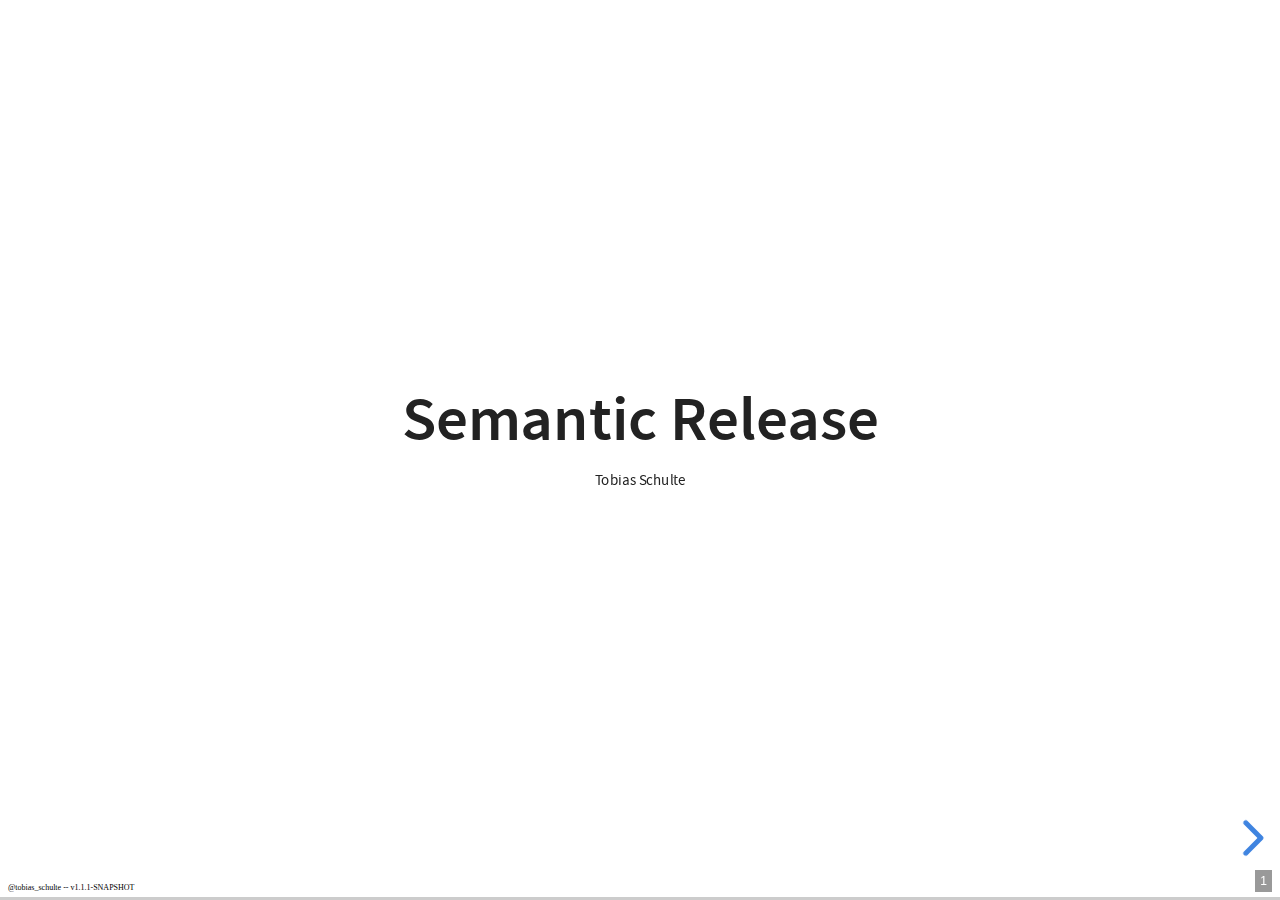
==== commit 26e7cd24: "Publishing a version of the presentation" ====
--- a/index.html
+++ b/index.html
@@ -1,4 +1,4 @@
-<!DOCTYPE html><html lang="en"><head><meta charset="utf-8" /><meta name="author" content="Tobias Schulte" /><title>Semantic Release</title><meta content="yes" name="apple-mobile-web-app-capable" /><meta content="black-translucent" name="apple-mobile-web-app-status-bar-style" /><meta content="width=device-width, initial-scale=1.0, maximum-scale=1.0, user-scalable=no, minimal-ui" name="viewport" /><link href="reveal.js-3.6.0/css/reveal.css" rel="stylesheet" /><link rel="stylesheet" href="reveal.js-3.6.0/css/theme/white.css" id="theme" /><link rel="stylesheet" href="https://cdnjs.cloudflare.com/ajax/libs/font-awesome/4.3.0/css/font-awesome.min.css" /><style>/* Stylesheet for CodeRay to match GitHub theme | MIT License | http://foundation.zurb.com */
+<!DOCTYPE html><html lang="en"><head><meta charset="utf-8" /><meta name="author" content="Tobias Schulte" /><title>Semantic Release</title><meta content="yes" name="apple-mobile-web-app-capable" /><meta content="black-translucent" name="apple-mobile-web-app-status-bar-style" /><meta content="width=device-width, initial-scale=1.0, maximum-scale=1.0, user-scalable=no, minimal-ui" name="viewport" /><link href="reveal.js-3.6.0/css/reveal.css" rel="stylesheet" /><link rel="stylesheet" href="reveal.js-3.6.0/css/theme/white.css" id="theme" /><link rel="stylesheet" href="./Font-Awesome/css/font-awesome.min.css" /><style>/* Stylesheet for CodeRay to match GitHub theme | MIT License | http://foundation.zurb.com */
 /*pre.CodeRay {background-color:#f7f7f8;}*/
 .CodeRay .line-numbers{border-right:1px solid #d8d8d8;padding:0 0.5em 0 .25em}
 .CodeRay span.line-numbers{display:inline-block;margin-right:.5em;color:rgba(0,0,0,.3)}
@@ -93,24 +93,61 @@
 document.getElementsByTagName( 'head' )[0].appendChild( link );</script><!--[if lt IE 9]><script src="reveal.js-3.6.0/lib/js/html5shiv.js"></script><![endif]--><script src="gitgraph.js/gitgraph.min.js"></script>
 <link rel="stylesheet" type="text/css" href="gitgraph.js/gitgraph.css" /><link rel="stylesheet" href="tschulte.css" /></head><body><div class="reveal"><div class="slides"><section class="title" data-state="title"><h1>Semantic Release</h1><p class="author"><small>Tobias Schulte</small></p></section><section id="who-am-i"><h2>Who am I?</h2><div class="ulist"><ul><li><p>Java developer since 2001</p></li><li><p>Team Lead at <a href="https://www.kratzer-automation.com/">Kratzer Automation AG</a></p></li><li><p><span class="icon"><i class="fa fa-twitter"></i></span> <a href="http://twitter.com/tobias_schulte">@tobias_schulte</a></p></li><li><p><span class="icon"><i class="fa fa-envelope"></i></span> <a href="mailto:tobias.schulte@gliderpilot.de">tobias.schulte@gliderpilot.de</a></p></li><li><p><span class="icon"><i class="fa fa-github"></i></span> <a href="https://github.com/tschulte" class="bare">https://github.com/tschulte</a></p></li></ul></div></section>
 <section><section id="the-workflows"><h2>The workflows</h2></section><section id="version-in-buildfile-s"><h2>Version in buildfile(s)</h2><div class="paragraph"><p>Developer triggers CI (optional parameters)</p></div>
-<table class="tableblock frame-all grid-all" style="width:100%"><colgroup><col style="width:50%" /><col style="width:50%" /></colgroup><tbody><tr><td class="tableblock halign-left valign-top"><div><div class="ulist"><ul><li><p>Build (check if it&#8217;s working)</p></li><li><p>Remove "-SNAPSHOT"</p></li><li><p>Commit and push</p></li><li><p>Create and push tag</p></li><li><p>Increase Version, append SNAPSHOT</p></li></ul></div></div></td><td class="tableblock halign-left valign-top"><div><div class="ulist"><ul><li><p>Commit/Push</p></li><li><p>Checkout tag</p></li><li><p>Build version</p></li><li><p>Publish artefacts</p></li><li><p>Checkout branch head</p></li></ul></div></div></td></tr></table></section><section id="maven-release-plugin-and-some-gradle-plugins"><h2>&#8658; Maven Release Plugin and some Gradle Plugins</h2></section><section id="version-in-vcs"><h2>Version in VCS</h2><div class="paragraph"><p>Developer triggers CI (optional parameters)</p></div>
-<div class="ulist"><ul><li><p>Build version</p></li><li><p>Create and push tag</p></li><li><p>Publish artefacts</p></li></ul></div></section><section id="the-other-gradle-plugins"><h2>&#8658; the other Gradle Plugins</h2></section></section>
-<section><section id="but-first"><h2>But first</h2><div class="paragraph important"><p>What&#8217;s the new version?</p></div></section><section id="versioning-schemes"><h2>Versioning Schemes</h2><div class="ulist"><ul><li><p>${major}</p></li><li><p>${major}.${minor}</p></li><li><p>${major}.${minor}.${patch}</p></li><li><p>${major}.${minor}.${patch}.${qualifier}</p></li><li><p>${major}.${minor}.${patch}-RCx</p></li><li><p>${major}.${minor}.${patch}-FINAL</p></li><li><p>TeX</p></li><li><p>Windows</p></li><li><p><a href="https://en.wikipedia.org/wiki/Software_versioning">&#8230;&#8203;</a></p></li></ul></div></section></section>
+<table class="tableblock frame-all grid-all" style="width:100%"><colgroup><col style="width:50%" /><col style="width:50%" /></colgroup><tbody><tr><td class="tableblock halign-left valign-top"><div><div class="ulist"><ul><li><p>Build &#8220;-SNAPSHOT&#8221; (check if it&#8217;s working)</p></li><li><p>Remove &#8220;-SNAPSHOT&#8221;</p></li><li><p>Commit and push</p></li><li><p>Create and push tag</p></li><li><p>Increase Version, append &#8220;-SNAPSHOT&#8221;</p></li></ul></div></div></td><td class="tableblock halign-left valign-top"><div><div class="ulist"><ul><li><p>Commit/Push</p></li><li><p>Checkout tag</p></li><li><p>Build version</p></li><li><p>Publish artifacts</p></li><li><p>Checkout branch head</p></li></ul></div></div></td></tr></table>
+<aside class="notes"><div class="paragraph"><p>Problems:</p></div>
+<div class="ulist"><ul><li><p>Needs to build twice</p></li><li><p>Needs to change build-scripts
+&#8658; Potential merge conflicts</p></li></ul></div></aside></section><section id="maven-release-plugin-and-some-gradle-plugins"><h2>&#8658; Maven Release Plugin and some Gradle Plugins</h2></section><section id="version-in-vcs"><h2>Version in VCS</h2><div class="paragraph"><p>Developer triggers CI (optional parameters)</p></div>
+<div class="ulist"><ul><li><p>Build version</p></li><li><p>Create and push tag</p></li><li><p>Publish artefacts</p></li></ul></div>
+<aside class="notes"><div class="paragraph"><p>Version either inferred from last tag or given as parameter</p></div></aside></section><section id="the-other-gradle-plugins"><h2>&#8658; the other Gradle Plugins</h2></section></section>
+<section><section id="but-first"><h2>But first</h2><div class="paragraph important"><p>What&#8217;s the new version?</p></div></section><section id="versioning-schemes"><h2>Versioning Schemes</h2><div class="ulist"><ul><li><p>${major}</p></li><li><p>${major}.${minor}</p></li><li><p>${major}.${minor}.${patch}</p></li><li><p>${major}.${minor}.${patch}.${qualifier}</p></li><li><p>${major}.${minor}.${patch}-RCx</p></li><li><p>${major}.${minor}.${patch}-FINAL</p></li><li><p>TeX</p></li><li><p>Windows</p></li><li><p><a href="https://en.wikipedia.org/wiki/Software_versioning">&#8230;&#8203;</a></p></li></ul></div>
+<aside class="notes">TeX: Kreiszahl Pi
+Windows (3.11, 95, 98, Millenium, NT 4.0, 2000, XP, Vista, 7, 10)</aside></section></section>
 <section><section id="a-href-http-semver-org-semver-a-anyone"><h2><a href="http://semver.org/">SemVer</a> anyone?</h2></section><section id="major-minor-patch"><h2>MAJOR.MINOR.PATCH</h2></section><section id="patch"><h2>Patch</h2><div class="quoteblock"><blockquote>Patch version Z (x.y.Z | x &gt; 0) MUST be incremented if only backwards compatible bug fixes are introduced. A bug fix is defined as an internal change that fixes incorrect behavior.</blockquote><div class="attribution">&#8212; SemVer-specification</div></div></section><section id="minor"><h2>Minor</h2><div class="quoteblock"><blockquote>Minor version Y (x.Y.z | x &gt; 0) MUST be incremented if new, backwards compatible functionality is introduced to the public API.</blockquote><div class="attribution">&#8212; SemVer-specification</div></div></section><section id="minor-2"><h2>Minor</h2><div class="quoteblock"><blockquote>It MUST be incremented if any public API functionality is marked as deprecated.</blockquote><div class="attribution">&#8212; SemVer-specification</div></div></section><section id="minor-3"><h2>Minor</h2><div class="quoteblock"><blockquote>It MAY be incremented if substantial new functionality or improvements are introduced within the private code. It MAY include patch level changes. Patch version MUST be reset to 0 when minor version is incremented.</blockquote><div class="attribution">&#8212; SemVer-specification</div></div></section><section id="major"><h2>Major</h2><div class="quoteblock"><blockquote>Major version X (X.y.z | X &gt; 0) MUST be incremented if any backwards incompatible changes are introduced to the public API. It MAY include minor and patch level changes. Patch and minor version MUST be reset to 0 when major version is incremented.</blockquote><div class="attribution">&#8212; SemVer-specification</div></div></section><section id="breaking-feature-patch"><div class="openblock important"><div class="content"><div class="paragraph"><p><del>MAJOR</del>.<del>MINOR</del>.PATCH</p></div>
 <div class="paragraph"><p>&#8659;</p></div>
 <div class="paragraph"><p>BREAKING.FEATURE.PATCH</p></div></div></div></section><section id="x-versions"><h2>0.x Versions?</h2><div class="quoteblock"><blockquote>Major version zero (0.y.z) is for initial development. Anything may change at any time. The public API should not be considered stable.</blockquote><div class="attribution">&#8212; SemVer-specification</div></div></section></section>
-<section><section id="release-notes-anyone"><h2>Release notes anyone</h2><div class="imageblock" style=""><img src="images/noReleasenotes.png" alt="noReleasenotes" /></div></section><section id="use-bugtracker"><h2>Use Bugtracker</h2><div class="imageblock" style=""><img src="images/glazedlists-automatic-releasenotes.png" alt="glazedlists automatic releasenotes" /></div></section><section id="use-commit-message-conventions"><h2>Use Commit message conventions &#8230;&#8203;</h2><div class="imageblock" style=""><img src="images/angular-commit-message-convention.png" alt="angular commit message convention" /></div></section><section id="to-generate"><h2>&#8230;&#8203; to generate &#8230;&#8203;</h2><div class="imageblock" style=""><img src="images/angular-commit-message-convention-annotated.png" alt="angular commit message convention annotated" /></div></section><section id="the-release-notes"><h2>&#8230;&#8203; the release notes</h2><div class="imageblock" style=""><img src="images/breaking-patch-version.png" alt="breaking patch version" /></div></section></section>
-<section><section id="breaking-changes-sneaking-in"><h2>Breaking changes sneaking in</h2><div class="imageblock" style=""><img src="images/breaking-patch-version.png" alt="breaking patch version" /></div></section><section id="breaking-changes-sneaking-in-2"><h2>Breaking changes sneaking in</h2><div class="imageblock" style=""><img src="images/breaking-patch-version-annotated.png" alt="breaking patch version annotated" /></div></section><section id="breaking-changes-sneaking-in-3"><h2>Breaking changes sneaking in</h2><div class="imageblock" style=""><img src="images/glazedlists-releasenotes.png" alt="glazedlists releasenotes" /></div></section><section id="breaking-changes-sneaking-in-4"><h2>Breaking changes sneaking in</h2><div class="imageblock" style=""><img src="images/glazedlists-releasenotes-annotated.png" alt="glazedlists releasenotes annotated" /></div></section><section id="breaking-changes-sneaking-in-5"><h2>Breaking changes sneaking in</h2><div class="imageblock" style=""><img src="images/glazedlists-upgrade-instructions.png" alt="glazedlists upgrade instructions" /></div></section><section id="breaking-changes-sneaking-in-6"><h2>Breaking changes sneaking in</h2><div class="imageblock" style=""><img src="images/glazedlists-upgrade-instructions-annotated.png" alt="glazedlists upgrade instructions annotated" /></div></section></section>
-<section><section id="a-href-https-github-com-semantic-release-semantic-release-semantic-release-a"><h2><a href="https://github.com/semantic-release/semantic-release">Semantic Release</a></h2><div class="imageblock" style=""><img src="images/boennemann1.png" alt="boennemann1" /></div></section><section id="haupt-versions-nummern-erhhungs-angst"><h2>Haupt&shy;versions&shy;nummern&shy;erhöhungs&shy;angst</h2></section></section>
+<section><section id="release-notes-anyone"><h2>Release notes anyone</h2><div class="imageblock" style=""><img src="images/noReleasenotes.png" alt="noReleasenotes" /></div><aside class="notes"><div class="paragraph"><p>No release notes at all.</p></div></aside></section><section id="use-bugtracker"><h2>Use Bugtracker</h2><div class="imageblock" style=""><img src="images/glazedlists-automatic-releasenotes.png" alt="glazedlists automatic releasenotes" /></div>
+<aside class="notes"><div class="paragraph"><p>Just point to a filtered bug list.</p></div></aside></section><section id="use-commit-message-conventions"><h2>Use Commit message conventions &#8230;&#8203;</h2><div class="imageblock" style=""><img src="images/angular-commit-message-convention.png" alt="angular commit message convention" /></div>
+<aside class="notes"><div class="paragraph"><p>Angular.js defined commit message conventions &#8230;&#8203;</p></div></aside></section><section id="to-generate"><h2>&#8230;&#8203; to generate &#8230;&#8203;</h2><div class="imageblock" style=""><img src="images/angular-commit-message-convention-annotated.png" alt="angular commit message convention annotated" /></div>
+<aside class="notes"><div class="olist lowerroman"><ol class="lowerroman" type="i"><li><p>to generate releasenotes.</p></li></ol></div></aside></section><section id="the-release-notes"><h2>&#8230;&#8203; the release notes</h2><div class="imageblock" style=""><img src="images/breaking-patch-version.png" alt="breaking patch version" /></div>
+<aside class="notes"><div class="paragraph"><p>These auto generated release notes are attached to the Github releases.</p></div></aside></section></section>
+<section><section id="breaking-changes-sneaking-in"><h2>Breaking changes sneaking in</h2><div class="imageblock" style=""><img src="images/breaking-patch-version.png" alt="breaking patch version" /></div><aside class="notes"><div class="paragraph"><p>But since the creation of the version does not parse the commit messages, &#8230;&#8203;</p></div></aside></section><section id="breaking-changes-sneaking-in-2"><h2>Breaking changes sneaking in</h2><div class="imageblock" style=""><img src="images/breaking-patch-version-annotated.png" alt="breaking patch version annotated" /></div>
+<aside class="notes"><div class="olist lowerroman"><ol class="lowerroman" type="i"><li><p>it is possible to create bugfix versions that have features, or worse, even introduce breaking changes.</p></li></ol></div></aside></section><section id="breaking-changes-sneaking-in-3"><h2>Breaking changes sneaking in</h2><div class="imageblock" style=""><img src="images/glazedlists-releasenotes.png" alt="glazedlists releasenotes" /></div>
+<aside class="notes"><div class="paragraph"><p>Other examples from the Java world, &#8230;&#8203;</p></div></aside></section><section id="breaking-changes-sneaking-in-4"><h2>Breaking changes sneaking in</h2><div class="imageblock" style=""><img src="images/glazedlists-releasenotes-annotated.png" alt="glazedlists releasenotes annotated" /></div>
+<aside class="notes"><div class="paragraph"><p>include prominent libraries as GlazedLists, &#8230;&#8203;</p></div></aside></section><section id="breaking-changes-sneaking-in-5"><h2>Breaking changes sneaking in</h2><div class="imageblock" style=""><img src="images/glazedlists-upgrade-instructions.png" alt="glazedlists upgrade instructions" /></div></section><section id="breaking-changes-sneaking-in-6"><h2>Breaking changes sneaking in</h2><div class="imageblock" style=""><img src="images/glazedlists-upgrade-instructions-annotated.png" alt="glazedlists upgrade instructions annotated" /></div></section></section>
+<section><section id="a-href-https-github-com-semantic-release-semantic-release-semantic-release-a"><h2><a href="https://github.com/semantic-release/semantic-release">Semantic Release</a></h2><div class="imageblock" style=""><img src="images/boennemann1.png" alt="boennemann1" /></div><aside class="notes"><div class="paragraph"><p>Stephan Bönnemann created a build process called &#8220;Semantic Release&#8221; to mitigate this problem.</p></div>
+<div class="paragraph"><p>He created a word for the reason, why so many feature or patch versions also contain breaking changes: &#8230;&#8203;</p></div></aside></section><section id="haupt-versions-nummern-erhhungs-angst"><h2>Haupt&shy;versions&shy;nummern&shy;erhöhungs&shy;angst</h2><aside class="notes"><div class="paragraph"><p>Because I wanted to be able to use that concept for my builds, I implemented his ideas as a Gradle plugin.</p></div></aside></section></section>
 <section id="demo"><h2>Demo</h2><div class="videoblock stretch"><video src="images/demo.mp4" width="100%" height="100%" controls="">Your browser does not support the video tag.</video></div></section>
-<section id="how-does-it-work"><h2>How does it work</h2><div class="ulist"><ul><li class="fragment"><p>Version is inferred using the last tag (if any) and the commit messages</p></li><li class="fragment"><p>Only creates new version if any feature or fix commit</p></li><li class="fragment"><p>No tag yet &#8658; v1.0.0</p></li><li class="fragment"><p>Only fixes &#8658; increment PATCH</p></li><li class="fragment"><p>Any features &#8658; increment <del>MINOR</del> FEATURE</p></li><li class="fragment"><p>Any breaking features &#8658; increment <del>MAJOR</del> BREAKING</p></li></ul></div></section>
-<section id="default-branches"><h2>Default Branches</h2><div class="ulist"><ul><li class="fragment"><p>master</p></li><li class="fragment"><p>release/1.2.x</p></li><li class="fragment"><p>release/1.x</p></li></ul></div></section>
+<section id="how-does-it-work"><h2>How does it work</h2><div class="ulist"><ul><li><p>Version is inferred using the last tag (if any) and the commit messages</p></li><li><p>Only creates new version if any feature or fix commit</p></li><li><p>No tag yet &#8658; v1.0.0</p></li><li><p>Only fixes &#8658; increment PATCH</p></li><li><p>Any features &#8658; increment <del>MINOR</del> FEATURE</p></li><li><p>Any breaking features &#8658; increment <del>MAJOR</del> BREAKING</p></li></ul></div></section>
+<section id="default-branches"><h2>Default Branches</h2><div class="ulist"><ul><li><p>master</p></li><li><p>release/1.2.x</p></li><li><p>release/1.x</p></li></ul></div>
+<aside class="notes"><div class="paragraph"><p>By default the plugin does only create versions on master and on release branches.</p></div>
+<div class="paragraph"><p>On release/1.2.x it would only allow bugfix commits. If a feature commit was introduced, the release will fail.</p></div>
+<div class="paragraph"><p>On release/1.x it would only allow bugfix and feature commits, but no BREAKING CHANGES. If a breaking change was introduced, the release will fail.</p></div></aside></section>
 <section><section id="remember-this"><h2>Remember this?</h2><div class="paragraph"><p>Developer triggers CI (optional parameters)</p></div><div class="ulist"><ul><li><p>Build version</p></li><li><p>Create and push tag</p></li><li><p>Publish artefacts</p></li></ul></div></section><section id="becomes"><h2>Becomes</h2><div class="paragraph"><p>Developer pushes to master</p></div>
 <div class="ulist"><ul><li><p>Build version</p></li><li><p>Create and push tag</p></li><li><p>Publish artefacts</p></li></ul></div></section></section>
 <section id="possible-workflows"><h2>Possible workflows</h2></section>
 <section><section id="work-on-master"><h2>Work on master</h2></section><section id="new-local-feature-commit"><h2>New local feature commit</h2><div class="paragraph"><p><canvas id="masterOneFeature"></canvas></p></div></section><section id="push"><h2>Push</h2><div class="paragraph"><p><canvas id="originMasterOneFeature"></canvas></p></div></section><section id="new-local-bugfix-commit"><h2>New local bugfix commit</h2><div class="paragraph"><p><canvas id="masterOneFix"></canvas></p></div></section><section id="push-2"><h2>Push</h2><div class="paragraph"><p><canvas id="originMasterOneFix"></canvas></p></div></section><section id="multiple-local-commits"><h2>Multiple local commits</h2><div class="paragraph"><p><canvas id="masterMultiple"></canvas></p></div></section><section id="push-3"><h2>Push</h2><div class="paragraph"><p><canvas id="originMasterMultiple"></canvas></p></div></section><section id="every-push-triggers-new-version"><h2>&#8658; every push triggers new version</h2><div class="paragraph"><p>(if bugfix or feature commit since last tag)</p></div></section></section>
 <section><section id="git-flow-github-flow-etc"><h2>Git-Flow, GitHub-Flow, etc.</h2></section><section id="with-release-branches"><h2>With Release-Branches</h2><div class="paragraph"><p><canvas id="gitflow"></canvas></p></div></section><section id="without-release-branches"><h2>Without Release-Branches</h2><div class="paragraph"><p><canvas id="gitflowWithoutRelease"></canvas></p></div></section><section id="merge-to-master-or-release-1-x-triggers-new-version"><h2>&#8658; merge to master (or release/1.x) triggers new version</h2></section></section>
-<section id="rcx-versions"><h2>(RCx-versions)</h2></section></div></div><script src="reveal.js-3.6.0/lib/js/head.min.js"></script><script src="reveal.js-3.6.0/js/reveal.js"></script><script>// See https://github.com/hakimel/reveal.js#configuration for a full list of configuration options
+<section><section id="customizations"><h2>Customizations</h2></section><section id="rcx-versions"><h2>RCx-versions</h2><div class="listingblock"><div class="content"><pre class="CodeRay"><code class="groovy language-groovy">release {
+    versionStrategy semanticRelease.releaseStrategy.copyWith(
+        <span class="key">type</span>: <span class="string"><span class="delimiter">'</span><span class="content">rc</span><span class="delimiter">'</span></span>, <i class="conum" data-value="1"></i><b>(1)</b>
+        <span class="key">selector</span>: { SemVerStrategyState state -&gt;
+            !state.repoDirty &amp;&amp; state.currentBranch.name ==~ <span class="regexp"><span class="delimiter">/</span><span class="content">rc</span><span class="char">\/</span><span class="content">.*</span><span class="delimiter">/</span></span> &amp;&amp;
+                    semanticRelease.semanticStrategy.canRelease(state) &amp;&amp;
+                    project.gradle.startParameter.taskNames.find { <span class="local-variable">it</span> == <span class="string"><span class="delimiter">'</span><span class="content">release</span><span class="delimiter">'</span></span> }
+        },
+        <span class="key">preReleaseStrategy</span>: StrategyUtil.all({
+            <span class="local-variable">it</span>.copyWith(<span class="key">inferredPreRelease</span>: <span class="string"><span class="delimiter">'</span><span class="content">rc</span><span class="delimiter">'</span></span>)
+        } <span class="keyword">as</span> PartialSemVerStrategy, Strategies.PreRelease.COUNT_INCREMENTED)
+    )
+}</code></pre></div></div>
+<div class="colist arabic"><table><tr><td><i class="conum" data-value="1"></i><b>1</b></td><td>the type is important, without type you would replace the default strategy</td></tr></table></div>
+<aside class="notes"><div class="paragraph"><p>By default, pre-release versions will not be generated, but it is possible, to add this to the build.</p></div></aside></section><section id="add-final-to-the-release"><h2>Add &#8220;-FINAL&#8221; to the release</h2><div class="listingblock"><div class="content"><pre class="CodeRay"><code class="groovy language-groovy">release {
+    <span class="comment">// replace the default strategy to add '-FINAL' to the version</span>
+    versionStrategy semanticRelease.releaseStrategy.copyWith{
+        <span class="key">preReleaseStrategy</span>: { <span class="local-variable">it</span>.copyWith(<span class="key">inferredPreRelease</span>: <span class="string"><span class="delimiter">'</span><span class="content">FINAL</span><span class="delimiter">'</span></span>) }
+    }
+}</code></pre></div></div></section></section>
+<section id="questions"><h2>Questions?</h2></section></div></div><script src="reveal.js-3.6.0/lib/js/head.min.js"></script><script src="reveal.js-3.6.0/js/reveal.js"></script><script>// See https://github.com/hakimel/reveal.js#configuration for a full list of configuration options
 Reveal.initialize({
   // Display controls in the bottom right corner
   controls: true,
@@ -202,6 +239,6 @@
       { src: 'reveal.js-3.6.0/plugin/notes/notes.js', async: true }
   ]
 });</script><div class="footer">
-    @tobias_schulte -- v1.1.0
+    @tobias_schulte -- v1.1.1-SNAPSHOT
 </div>
 <script src="gitgraphs.js"></script></body></html>